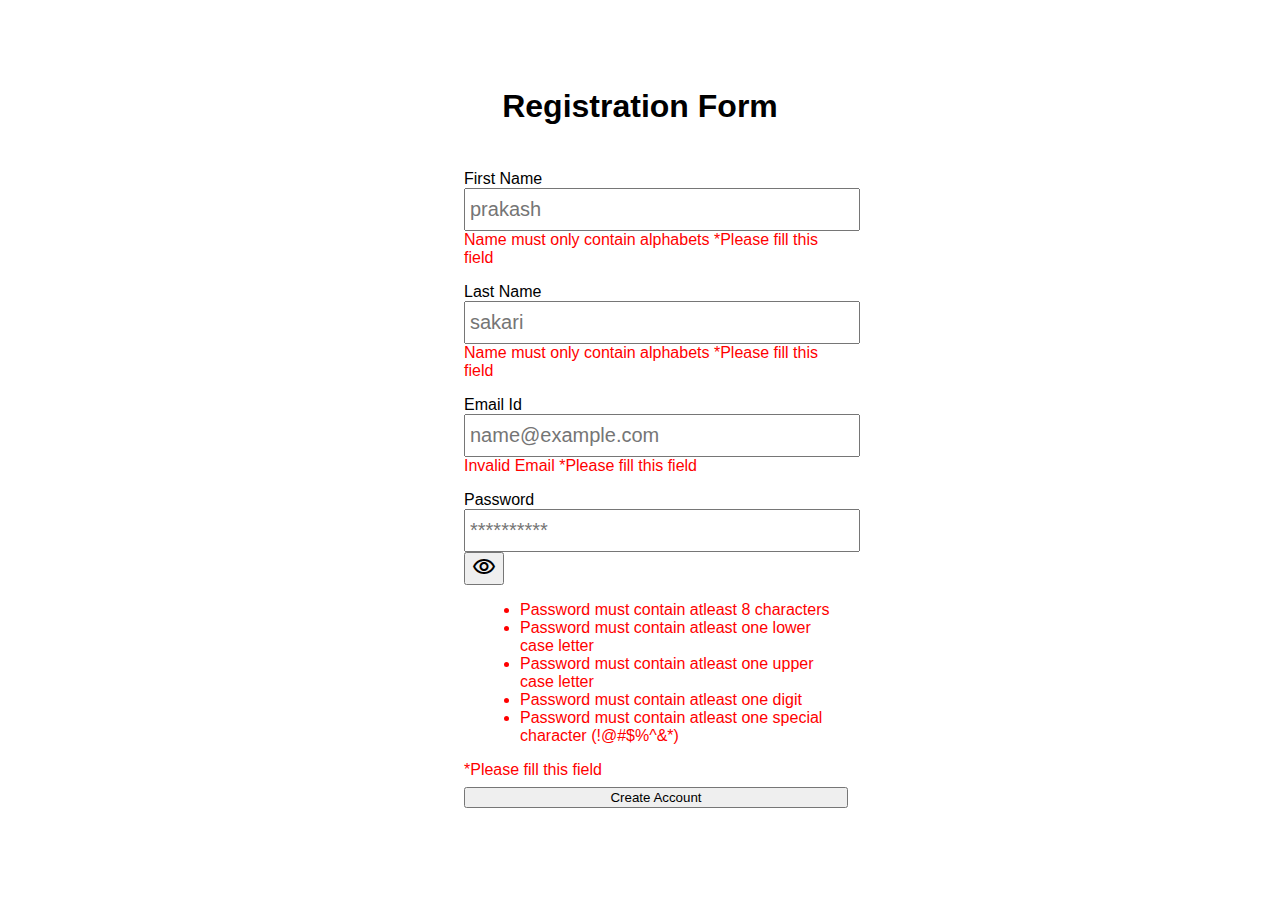
==== form-validation/index.html @ 27e8d2b5 "added the form validaton-folder" ====
<!DOCTYPE html>
<html lang="en">
<head>
    <meta charset="UTF-8">
    <meta http-equiv="X-UA-Compatible" content="IE=edge">
    <meta name="viewport" content="width=device-width, initial-scale=1.0">
    <title>Form Validation</title>
    <link rel="stylesheet" href="style.css">
</head>     
<body>
    <h1 class="heading-1">Registration Form</h1>
    <form class="form">
      <div class="fn-container gutter-small">
        <label class="d-flex direction-column gap"
          >First Name
          <input data-key="firstName" class="input" placeholder="prakash" />
        </label>
        <span data-error="fn-err" class="error-message"
          >Name must only contain alphabets</span
        >
        <span class="empty-field">*Please fill this field</span>
      </div>

      <div class="ln-container gutter-small">
        <label class="d-flex direction-column gap"
          >Last Name
          <input data-key="lastName" class="input" placeholder="sakari" />
        </label>
        <span data-error="ln-err" class="error-message"
          >Name must only contain alphabets</span
        >
        <span class="empty-field">*Please fill this field</span>
      </div>

      <div class="email-container gutter-small">
        <label class="d-flex direction-column gap"
          >Email Id
          <input
            data-key="email"
            type="email"
            class="input"
            placeholder="name@example.com"
          />
        </label>
        <span data-error="email-err" class="error-message">Invalid Email</span>
        <span class="empty-field">*Please fill this field</span>
      </div>

      <div class="pwd-container gutter-small relative">
        <label class="d-flex direction-column gap"
          >Password
          <input
            type="password"
            data-key="password"
            class="input "
            placeholder="**********"
          />
          <button class="btn absolute right-0">
            <span class="material-icons-outlined">
              visibility
            </span>
          </button>
        </label>
        <ul data-error="pwd-err" class="error-message ul">
          <li class="list">
            Password must contain atleast 8 characters
          </li>
          <li class="list">
            Password must contain atleast one lower case letter
          </li>
          <li class="list">
            Password must contain atleast one upper case letter
          </li>
          <li class="list">Password must contain atleast one digit</li>
          <li class="list">
            Password must contain atleast one special character (!@#$%^&*)
          </li>
        </ul>
        <span class="empty-field">*Please fill this field</span>
      </div>
      <button class="button btn-primary cursor">Create Account</button>
    </form>
    <script src="index.js"></script>
</body>
</html>
---- form-validation/style.css ----
@import url("https://uilight.netlify.app/main.css");
@import url("https://fonts.googleapis.com/icon?family=Material+Icons+Outlined");

body {
  font-family: sans-serif;
  display: flex;
  flex-direction: column;
  align-items: center;
  gap: 1rem;
}

.heading-1 {
  margin-top: 5rem;
}

.form {
  margin-left: 2rem;
  width: 30vw;
}

.input-container {
  padding: 8px 0;
}

.input {
  width: 100%;
  font-size: 1.25rem;
  padding: 8px 4px;
}

.input:focus {
  outline: none;
}

.gutter-small {
  padding: 0.5rem 0;
}

.error {
  border: 2px solid red;
}

.error:focus {
  outline: 2px solid red;
}

.d-block {
  display: block;
}

.d-none {
  display: none;
}

.relative {
  position: relative;
}

.btn {
  top: 2.8rem;
  right: 8px;
}

.button {
  width: 100%;
}

.gap {
  gap: 4px;
}

.ul {
  list-style-type: disc;
  margin-left: 1rem;
}

.list {
  color: red;
}

.error-message,
.empty-field {
  color: red;
}

.container {
  border: none;
  align-items: center;
}
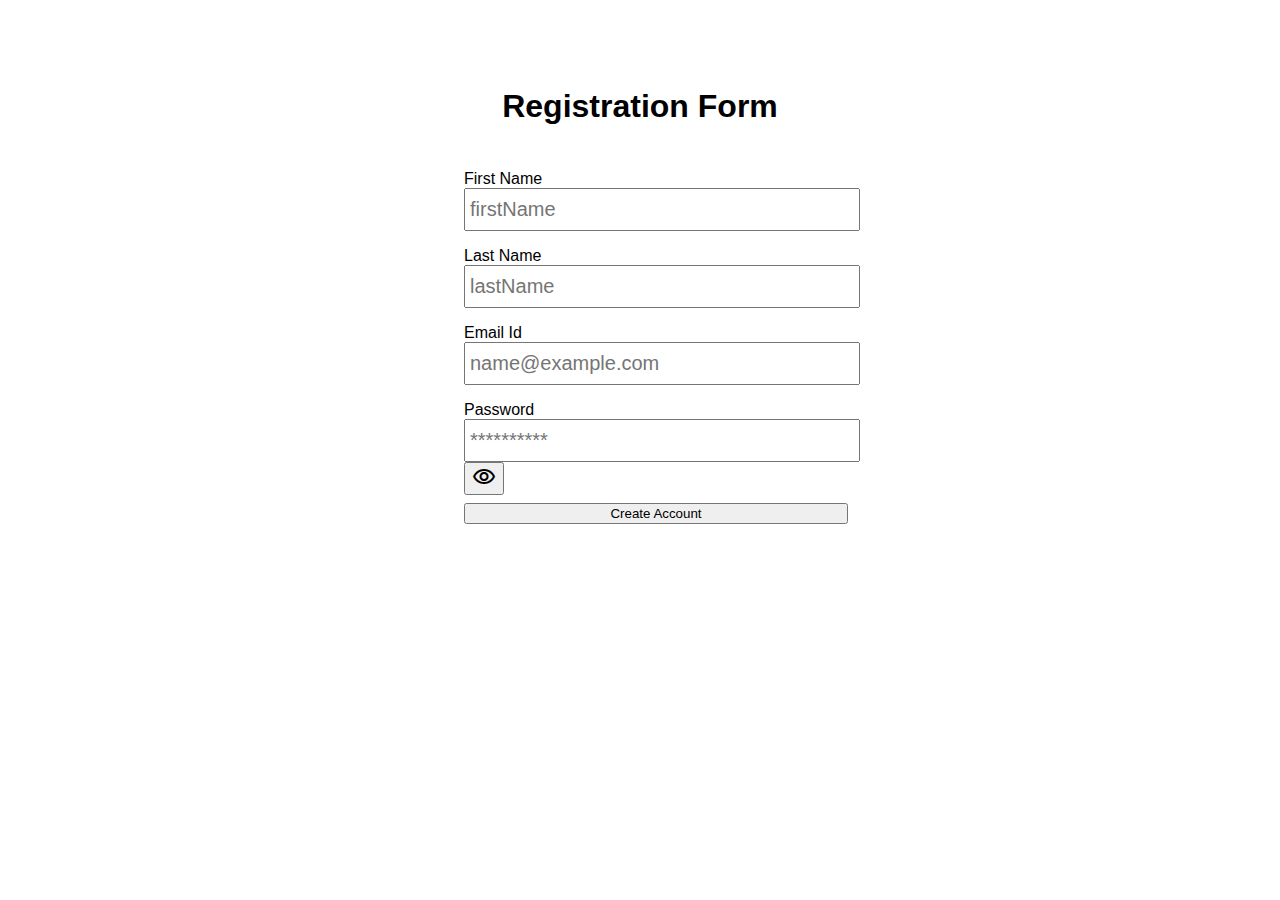
==== commit f0a26d71: "adding index.js" ====
--- a/form-validation/index.html
+++ b/form-validation/index.html
@@ -13,7 +13,8 @@
       <div class="fn-container gutter-small">
         <label class="d-flex direction-column gap"
           >First Name
-          <input data-key="firstName" class="input" placeholder="prakash" />
+          <!-- this data attribute is used to capture/get the target element -->
+          <input data-key="firstName" class="input" placeholder="firstName" />
         </label>
         <span data-error="fn-err" class="error-message"
           >Name must only contain alphabets</span
@@ -24,7 +25,7 @@
       <div class="ln-container gutter-small">
         <label class="d-flex direction-column gap"
           >Last Name
-          <input data-key="lastName" class="input" placeholder="sakari" />
+          <input data-key="lastName" class="input" placeholder="lastName" />
         </label>
         <span data-error="ln-err" class="error-message"
           >Name must only contain alphabets</span
